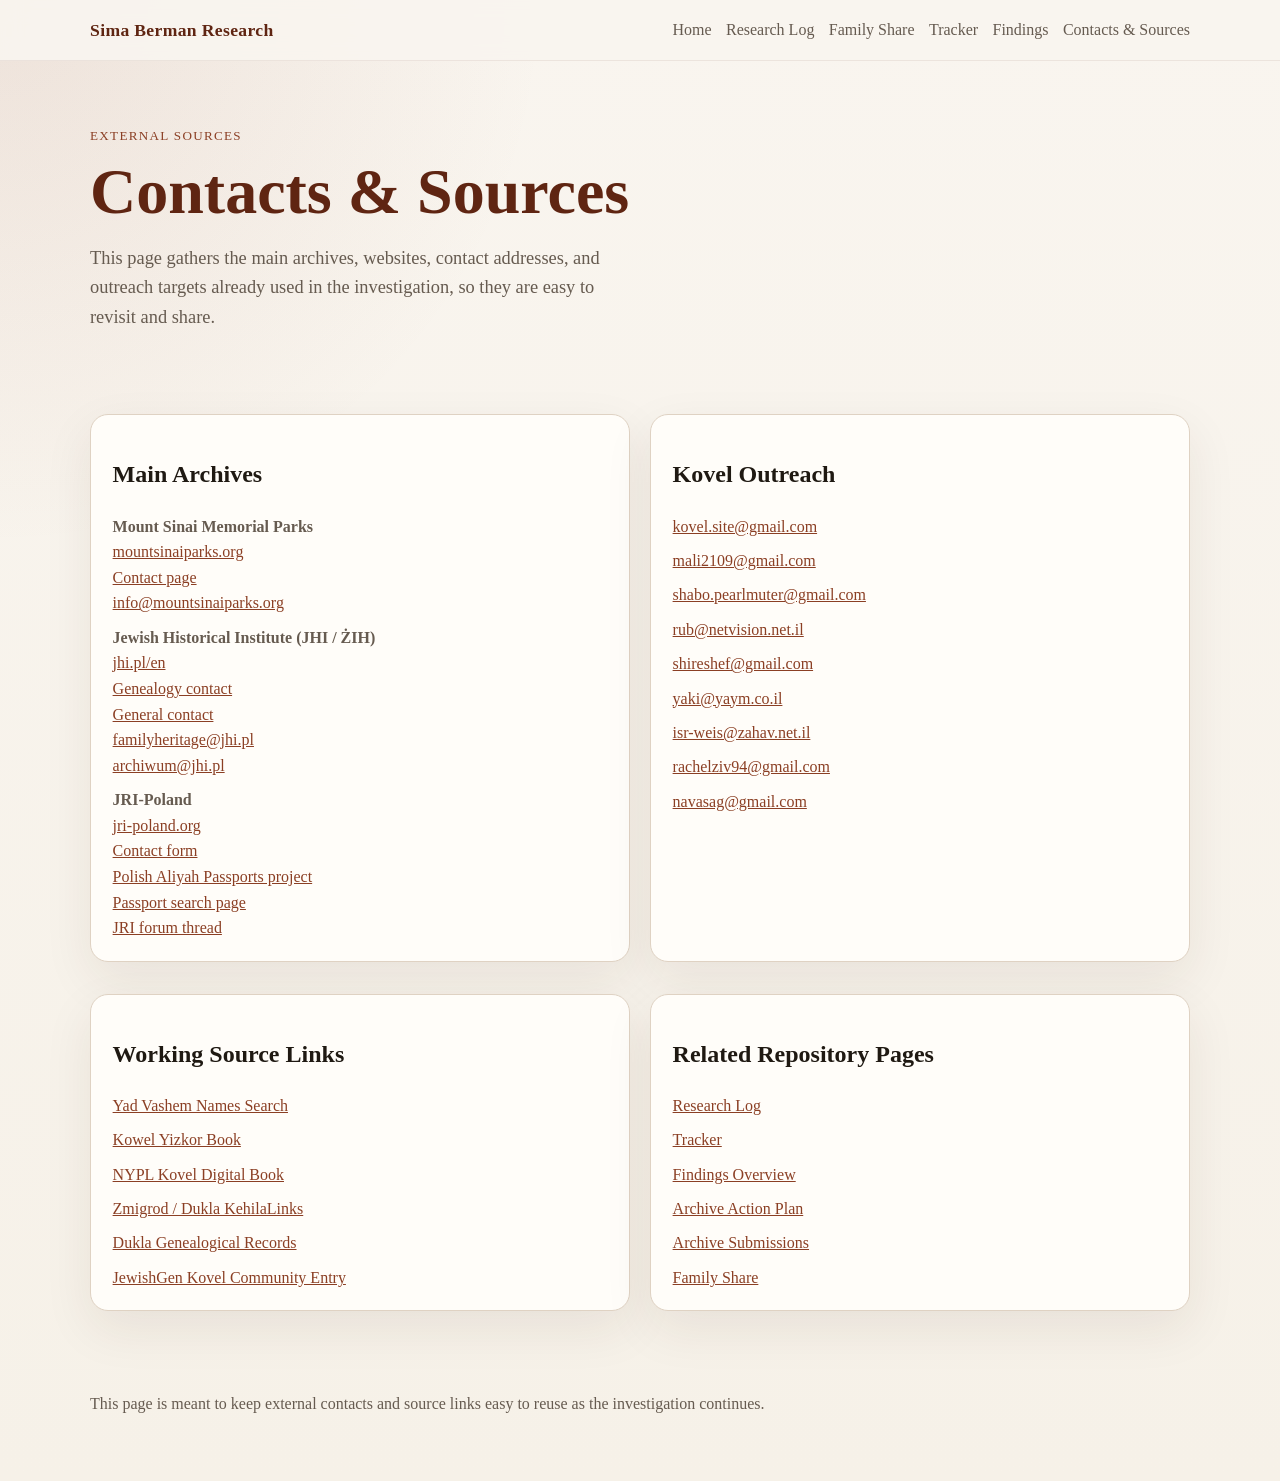
==== contacts.html @ 5a7f2d6b "Add contacts page and rename research log" ====
<!doctype html>
<html lang="en">
  <head>
    <meta charset="utf-8" />
    <meta name="viewport" content="width=device-width, initial-scale=1" />
    <title>Contacts & Sources</title>
    <link rel="stylesheet" href="./style.css" />
  </head>
  <body>
    <header class="site-header">
      <div class="wrap">
        <a class="brand" href="./index.html">Sima Berman Research</a>
        <nav class="site-nav" aria-label="Primary">
          <a href="./index.html">Home</a>
          <a href="./docs.html?doc=RESEARCH_LOG.md">Research Log</a>
          <a href="./family-share.html">Family Share</a>
          <a href="./docs.html?doc=RESEARCH_TRACKER.md">Tracker</a>
          <a href="./docs.html?doc=FINDINGS_OVERVIEW.md">Findings</a>
          <a href="./contacts.html">Contacts & Sources</a>
        </nav>
      </div>
    </header>

    <main class="wrap">
      <section class="hero compact-hero">
        <p class="eyebrow">External Sources</p>
        <h1>Contacts & Sources</h1>
        <p class="lede">
          This page gathers the main archives, websites, contact addresses, and outreach targets
          already used in the investigation, so they are easy to revisit and share.
        </p>
      </section>

      <section class="grid two">
        <article class="card">
          <h2>Main Archives</h2>
          <ul class="contact-list">
            <li>
              <strong>Mount Sinai Memorial Parks</strong><br />
              <a href="https://mountsinaiparks.org/" target="_blank" rel="noreferrer">mountsinaiparks.org</a><br />
              <a href="https://mountsinaiparks.org/contact-us/" target="_blank" rel="noreferrer">Contact page</a><br />
              <a href="mailto:info@mountsinaiparks.org">info@mountsinaiparks.org</a>
            </li>
            <li>
              <strong>Jewish Historical Institute (JHI / ŻIH)</strong><br />
              <a href="https://www.jhi.pl/en" target="_blank" rel="noreferrer">jhi.pl/en</a><br />
              <a href="https://www.jhi.pl/en/genealogy/contact-us" target="_blank" rel="noreferrer">Genealogy contact</a><br />
              <a href="https://www.jhi.pl/en/contact" target="_blank" rel="noreferrer">General contact</a><br />
              <a href="mailto:familyheritage@jhi.pl">familyheritage@jhi.pl</a><br />
              <a href="mailto:archiwum@jhi.pl">archiwum@jhi.pl</a>
            </li>
            <li>
              <strong>JRI-Poland</strong><br />
              <a href="https://www.jri-poland.org/" target="_blank" rel="noreferrer">jri-poland.org</a><br />
              <a href="https://www.jri-poland.org/contact-us/" target="_blank" rel="noreferrer">Contact form</a><br />
              <a href="https://www.jri-poland.org/blog/polish-aliyah-passports/" target="_blank" rel="noreferrer">Polish Aliyah Passports project</a><br />
              <a href="https://www.jri-poland.org/jri-polish-aliyah-passports/" target="_blank" rel="noreferrer">Passport search page</a><br />
              <a href="https://forum.jri-poland.org/t/genealogy-inquiry-buxenbaum-family-poland-1935-immigration/22104" target="_blank" rel="noreferrer">JRI forum thread</a>
            </li>
          </ul>
        </article>

        <article class="card">
          <h2>Kovel Outreach</h2>
          <ul class="contact-list">
            <li><a href="mailto:kovel.site@gmail.com">kovel.site@gmail.com</a></li>
            <li><a href="mailto:mali2109@gmail.com">mali2109@gmail.com</a></li>
            <li><a href="mailto:shabo.pearlmuter@gmail.com">shabo.pearlmuter@gmail.com</a></li>
            <li><a href="mailto:rub@netvision.net.il">rub@netvision.net.il</a></li>
            <li><a href="mailto:shireshef@gmail.com">shireshef@gmail.com</a></li>
            <li><a href="mailto:yaki@yaym.co.il">yaki@yaym.co.il</a></li>
            <li><a href="mailto:isr-weis@zahav.net.il">isr-weis@zahav.net.il</a></li>
            <li><a href="mailto:rachelziv94@gmail.com">rachelziv94@gmail.com</a></li>
            <li><a href="mailto:navasag@gmail.com">navasag@gmail.com</a></li>
          </ul>
        </article>
      </section>

      <section class="grid two">
        <article class="card">
          <h2>Working Source Links</h2>
          <ul class="contact-list">
            <li><a href="https://collections.yadvashem.org/en/names/search-results-names" target="_blank" rel="noreferrer">Yad Vashem Names Search</a></li>
            <li><a href="https://www.jewishgen.org/Yizkor/kovel1/kovel1.html" target="_blank" rel="noreferrer">Kowel Yizkor Book</a></li>
            <li><a href="https://digitalcollections.nypl.org/items/92e344e0-096e-0133-0875-58d385a7b928?canvasIndex=5" target="_blank" rel="noreferrer">NYPL Kovel Digital Book</a></li>
            <li><a href="https://kehilalinks.jewishgen.org/Zmigrod/zmigrod.htm" target="_blank" rel="noreferrer">Zmigrod / Dukla KehilaLinks</a></li>
            <li><a href="https://kehilalinks.jewishgen.org/zmigrod/dukgenre.html" target="_blank" rel="noreferrer">Dukla Genealogical Records</a></li>
            <li><a href="https://www.jewishgen.org/Communities/jgcd.php?dist1900=Kovel&get=y&prov1900=Volhynia" target="_blank" rel="noreferrer">JewishGen Kovel Community Entry</a></li>
          </ul>
        </article>

        <article class="card">
          <h2>Related Repository Pages</h2>
          <ul class="contact-list">
            <li><a href="./docs.html?doc=RESEARCH_LOG.md">Research Log</a></li>
            <li><a href="./docs.html?doc=RESEARCH_TRACKER.md">Tracker</a></li>
            <li><a href="./docs.html?doc=FINDINGS_OVERVIEW.md">Findings Overview</a></li>
            <li><a href="./docs.html?doc=ARCHIVE_ACTION_PLAN.md">Archive Action Plan</a></li>
            <li><a href="./docs.html?doc=ARCHIVE_SUBMISSIONS_READY.md">Archive Submissions</a></li>
            <li><a href="./family-share.html">Family Share</a></li>
          </ul>
        </article>
      </section>
    </main>

    <footer class="site-footer">
      <div class="wrap">
        <p>This page is meant to keep external contacts and source links easy to reuse as the investigation continues.</p>
      </div>
    </footer>
  </body>
</html>
---- style.css ----
:root {
  --bg: #f6f1e8;
  --surface: #fffdf9;
  --surface-2: #f1eadf;
  --text: #1f1912;
  --muted: #665b50;
  --accent: #8b3f24;
  --accent-dark: #5f2512;
  --border: #dfd2c3;
  --shadow: 0 18px 50px rgba(65, 43, 24, 0.08);
  --radius: 18px;
}

* {
  box-sizing: border-box;
}

body {
  margin: 0;
  font-family: Georgia, "Times New Roman", serif;
  color: var(--text);
  background:
    radial-gradient(circle at top left, rgba(139, 63, 36, 0.1), transparent 28%),
    linear-gradient(180deg, #f9f5ef 0%, var(--bg) 100%);
  line-height: 1.6;
}

a {
  color: var(--accent);
}

.wrap {
  width: min(1100px, calc(100% - 2rem));
  margin: 0 auto;
}

.site-header {
  position: sticky;
  top: 0;
  z-index: 10;
  backdrop-filter: blur(10px);
  background: rgba(249, 245, 239, 0.92);
  border-bottom: 1px solid rgba(95, 37, 18, 0.08);
}

.site-header .wrap {
  display: flex;
  align-items: center;
  justify-content: space-between;
  gap: 1rem;
  padding: 1rem 0;
}

.brand {
  font-size: 1.1rem;
  font-weight: 700;
  letter-spacing: 0.02em;
  text-decoration: none;
  color: var(--accent-dark);
}

.site-nav {
  display: flex;
  flex-wrap: wrap;
  gap: 0.9rem;
}

.site-nav a {
  text-decoration: none;
  color: var(--muted);
}

.site-nav a:hover,
.site-nav a:focus {
  color: var(--accent-dark);
}

.hero {
  padding: 4rem 0 2rem;
}

.eyebrow {
  margin: 0 0 0.75rem;
  text-transform: uppercase;
  letter-spacing: 0.1em;
  font-size: 0.82rem;
  color: var(--accent);
}

.hero h1 {
  margin: 0;
  font-size: clamp(2.1rem, 5vw, 4rem);
  line-height: 1.05;
  color: var(--accent-dark);
}

.lede {
  max-width: 60ch;
  font-size: 1.15rem;
  color: var(--muted);
}

.hero-actions {
  display: flex;
  flex-wrap: wrap;
  gap: 0.75rem;
  margin-top: 1.5rem;
}

.button {
  display: inline-flex;
  align-items: center;
  justify-content: center;
  padding: 0.8rem 1.15rem;
  border-radius: 999px;
  border: 1px solid var(--border);
  text-decoration: none;
  color: var(--accent-dark);
  background: var(--surface);
}

.button.primary {
  background: var(--accent-dark);
  color: white;
  border-color: var(--accent-dark);
}

.grid {
  display: grid;
  gap: 1.25rem;
  margin: 2rem 0;
}

.grid.two {
  grid-template-columns: repeat(2, minmax(0, 1fr));
}

.docs-grid {
  grid-template-columns: repeat(auto-fit, minmax(220px, 1fr));
}

.card,
.doc-card,
.doc-sidebar,
.doc-main {
  background: var(--surface);
  border: 1px solid var(--border);
  border-radius: var(--radius);
  box-shadow: var(--shadow);
}

.card {
  padding: 1.25rem 1.35rem;
}

.doc-card {
  display: block;
  padding: 1.15rem 1.2rem;
  text-decoration: none;
  color: inherit;
}

.doc-card h3 {
  margin-top: 0;
  color: var(--accent-dark);
}

.doc-card p {
  margin-bottom: 0;
  color: var(--muted);
}

.site-footer {
  padding: 2rem 0 3rem;
  color: var(--muted);
}

.family-layout {
  display: grid;
  gap: 1.25rem;
  padding: 2rem 0 3rem;
}

.contact-card {
  margin-bottom: 2rem;
}

.contact-list {
  list-style: none;
  padding: 0;
  margin: 1rem 0 0;
  display: grid;
  gap: 0.55rem;
}

.contact-list li {
  color: var(--muted);
}

.search-card {
  margin: 1rem 0 2rem;
}

.search-bar,
.sidebar-search {
  display: flex;
  gap: 0.6rem;
  align-items: center;
}

.search-bar input,
.sidebar-search input {
  width: 100%;
  border: 1px solid var(--border);
  border-radius: 999px;
  padding: 0.75rem 1rem;
  font: inherit;
  background: #fff;
  color: var(--text);
}

.search-bar button,
.sidebar-search button {
  border: 1px solid var(--accent-dark);
  background: var(--accent-dark);
  color: #fff;
  border-radius: 999px;
  padding: 0.75rem 1rem;
  font: inherit;
  cursor: pointer;
}

.search-status {
  margin-top: 0.8rem;
  color: var(--muted);
  font-size: 0.95rem;
}

.search-status.compact {
  font-size: 0.88rem;
}

.search-results {
  margin-top: 1rem;
  display: grid;
  gap: 0.8rem;
}

.search-results.compact {
  max-height: 300px;
  overflow: auto;
}

.search-result {
  border: 1px solid var(--border);
  border-radius: 14px;
  padding: 0.9rem 1rem;
  background: #fff;
}

.search-result h3 {
  margin: 0 0 0.35rem;
  font-size: 1rem;
}

.search-result p {
  margin: 0;
  color: var(--muted);
}

.doc-layout {
  display: grid;
  grid-template-columns: 280px minmax(0, 1fr);
  gap: 1.25rem;
  padding: 2rem 0 3rem;
}

.doc-sidebar {
  padding: 1.1rem;
  align-self: start;
  position: sticky;
  top: 5.2rem;
}

.doc-sidebar h2 {
  margin-top: 0;
  font-size: 1rem;
  color: var(--accent-dark);
}

.doc-nav {
  display: flex;
  flex-direction: column;
  gap: 0.6rem;
}

.doc-nav a {
  text-decoration: none;
}

.doc-main {
  padding: 1.5rem;
  overflow: hidden;
}

.doc-meta {
  display: flex;
  flex-wrap: wrap;
  align-items: baseline;
  justify-content: space-between;
  gap: 0.75rem;
  margin-bottom: 1rem;
  padding-bottom: 1rem;
  border-bottom: 1px solid var(--border);
}

.doc-meta h1 {
  margin: 0;
  font-size: 1.7rem;
  color: var(--accent-dark);
}

.markdown-body h1,
.markdown-body h2,
.markdown-body h3,
.markdown-body h4 {
  color: var(--accent-dark);
  line-height: 1.2;
}

.markdown-body pre {
  overflow: auto;
  padding: 1rem;
  background: #241910;
  color: #f9f5ef;
  border-radius: 12px;
}

.markdown-body code {
  font-family: "SFMono-Regular", Consolas, monospace;
  background: var(--surface-2);
  padding: 0.1rem 0.28rem;
  border-radius: 6px;
}

.markdown-body pre code {
  background: transparent;
  padding: 0;
}

.markdown-body table {
  width: 100%;
  border-collapse: collapse;
  margin: 1rem 0;
  display: block;
  overflow-x: auto;
}

.markdown-body th,
.markdown-body td {
  border: 1px solid var(--border);
  padding: 0.6rem 0.7rem;
  text-align: left;
}

.markdown-body blockquote {
  margin: 1rem 0;
  padding: 0.25rem 1rem;
  border-left: 4px solid var(--accent);
  color: var(--muted);
  background: #fbf7f1;
}

@media (max-width: 860px) {
  .grid.two,
  .doc-layout {
    grid-template-columns: 1fr;
  }

  .doc-sidebar {
    position: static;
  }
}
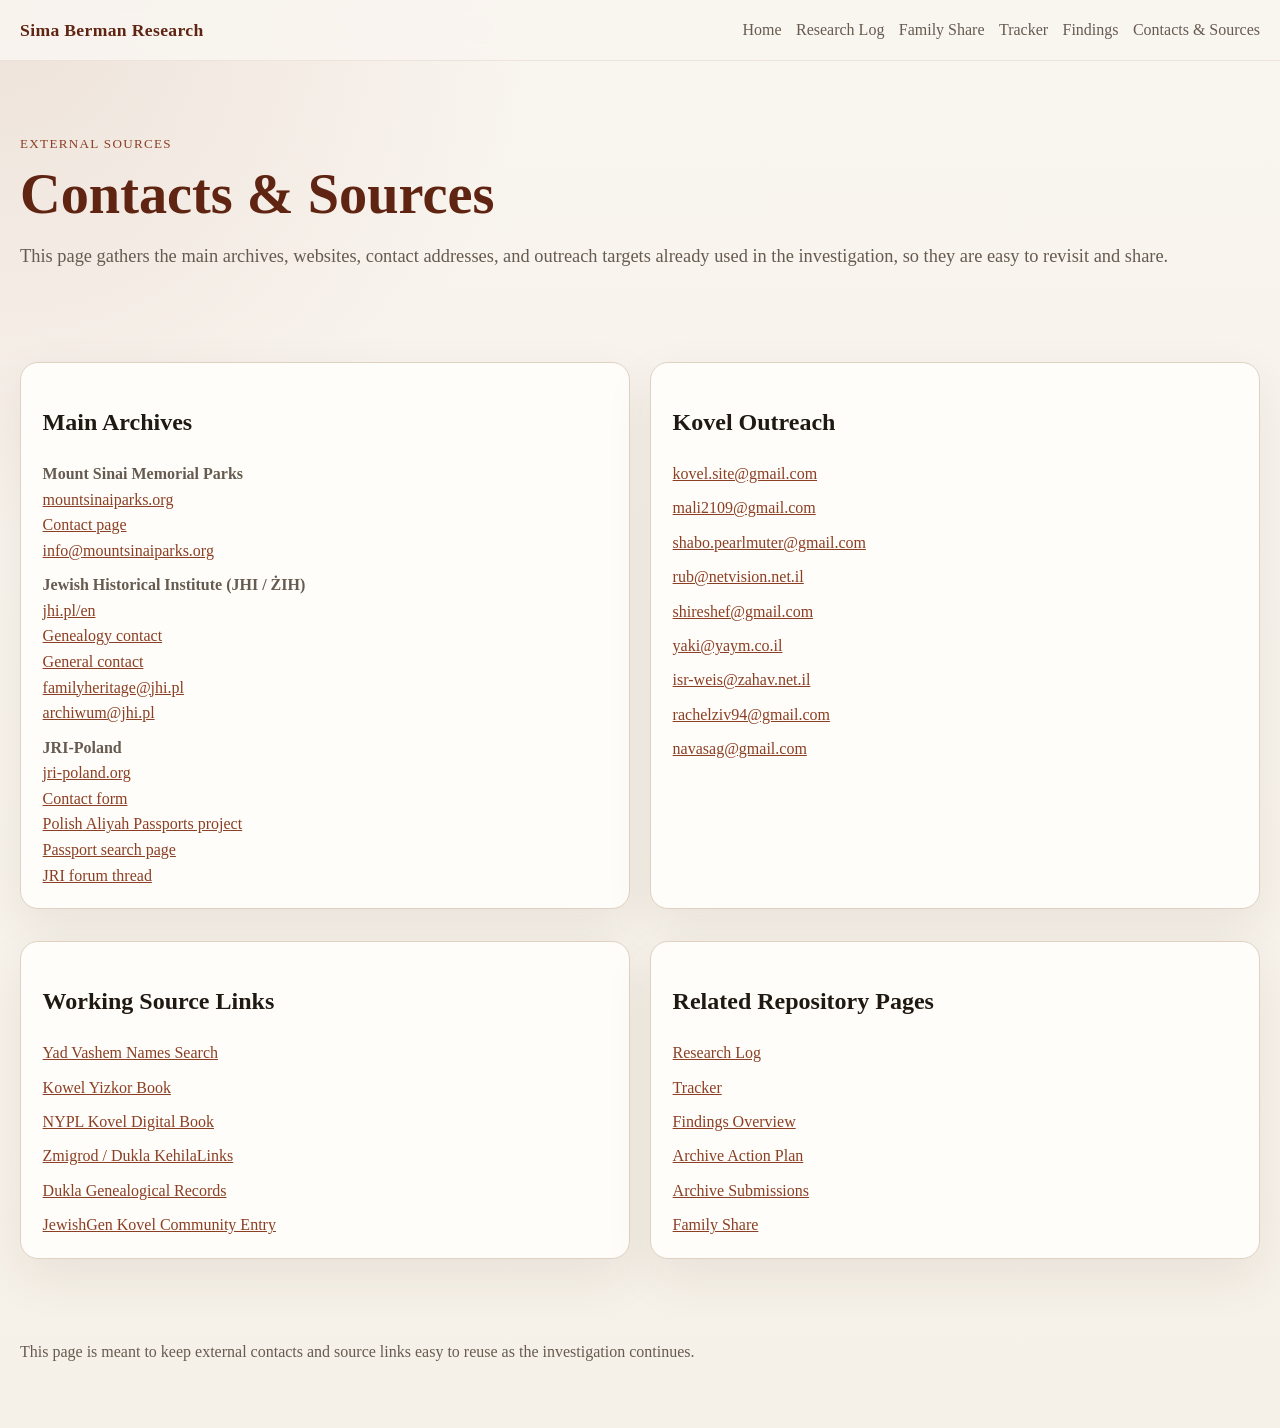
==== commit 4ddf70da: "Bust site asset cache for docs viewer updates" ====
--- a/contacts.html
+++ b/contacts.html
@@ -4,7 +4,7 @@
     <meta charset="utf-8" />
     <meta name="viewport" content="width=device-width, initial-scale=1" />
     <title>Contacts & Sources</title>
-    <link rel="stylesheet" href="./style.css" />
+    <link rel="stylesheet" href="./style.css?v=20260419" />
   </head>
   <body>
     <header class="site-header">
--- a/style.css
+++ b/style.css
@@ -30,7 +30,7 @@
 }
 
 .wrap {
-  width: min(1100px, calc(100% - 2rem));
+  width: min(1380px, calc(100% - 2.5rem));
   margin: 0 auto;
 }
 
@@ -76,7 +76,12 @@
 }
 
 .hero {
-  padding: 4rem 0 2rem;
+  padding: 4.5rem 0 2.5rem;
+  height: auto;
+  min-height: unset;
+  display: grid;
+  grid-template-columns: 1fr;
+  width: 100%;
 }
 
 .eyebrow {
@@ -89,15 +94,31 @@
 
 .hero h1 {
   margin: 0;
-  font-size: clamp(2.1rem, 5vw, 4rem);
-  line-height: 1.05;
-  color: var(--accent-dark);
+  font-size: clamp(2.8rem, 4.4vw, 4.8rem);
+  line-height: 1.02;
+  color: var(--accent-dark);
+  max-width: none;
 }
 
 .lede {
-  max-width: 60ch;
+  max-width: none;
   font-size: 1.15rem;
   color: var(--muted);
+}
+
+.hero-copy {
+  max-width: none;
+  width: 100%;
+}
+
+.hero-quote {
+  margin: 1.6rem 0 0;
+  padding: 1rem 1.2rem;
+  max-width: none;
+  border-left: 4px solid var(--accent);
+  background: rgba(255, 253, 249, 0.72);
+  color: var(--accent-dark);
+  font-size: 1.05rem;
 }
 
 .hero-actions {
@@ -183,6 +204,67 @@
 
 .contact-card {
   margin-bottom: 2rem;
+}
+
+.image-feature {
+  margin-top: 0;
+}
+
+.featured-figure {
+  margin: 1.25rem 0 0;
+}
+
+.featured-figure img {
+  display: block;
+  width: 100%;
+  border-radius: 16px;
+  border: 1px solid var(--border);
+  background: #fff;
+}
+
+.aunt-figure img {
+  width: min(50%, 420px);
+  margin: 0 auto;
+}
+
+.featured-figure figcaption {
+  margin-top: 0.8rem;
+  color: var(--muted);
+  font-size: 0.95rem;
+}
+
+.photo-notes {
+  display: grid;
+  gap: 1rem;
+  margin-top: 1.25rem;
+}
+
+.photo-note {
+  padding: 1rem 1.05rem;
+  border: 1px solid var(--border);
+  border-radius: 16px;
+  background: #fffaf4;
+}
+
+.photo-note h3 {
+  margin: 0 0 0.45rem;
+  color: var(--accent-dark);
+}
+
+.photo-note p {
+  margin: 0.45rem 0 0;
+}
+
+.photo-note blockquote {
+  margin: 0.8rem 0 0;
+  padding: 0.2rem 0 0.2rem 1rem;
+  border-left: 4px solid var(--accent);
+  color: var(--muted);
+}
+
+.photo-note-meta {
+  font-size: 0.95rem;
+  color: var(--muted);
 }
 
 .contact-list {
@@ -348,12 +430,20 @@
   padding: 0;
 }
 
-.markdown-body table {
+.table-wrap {
   width: 100%;
+  overflow-x: auto;
+  margin: 1rem 0 1.4rem;
+  border: 1px solid var(--border);
+  border-radius: 14px;
+  background: #fff;
+}
+
+.markdown-body table,
+.markdown-table {
+  width: 100%;
+  min-width: 760px;
   border-collapse: collapse;
-  margin: 1rem 0;
-  display: block;
-  overflow-x: auto;
 }
 
 .markdown-body th,
@@ -361,6 +451,17 @@
   border: 1px solid var(--border);
   padding: 0.6rem 0.7rem;
   text-align: left;
+  vertical-align: top;
+}
+
+.markdown-body th {
+  background: var(--surface-2);
+  color: var(--accent-dark);
+  font-weight: 700;
+}
+
+.markdown-body tbody tr:nth-child(even) {
+  background: #fcf8f2;
 }
 
 .markdown-body blockquote {
@@ -369,6 +470,16 @@
   border-left: 4px solid var(--accent);
   color: var(--muted);
   background: #fbf7f1;
+}
+
+.markdown-body img {
+  display: block;
+  max-width: 100%;
+  height: auto;
+  margin: 1rem 0;
+  border: 1px solid var(--border);
+  border-radius: 14px;
+  background: #fff;
 }
 
 @media (max-width: 860px) {
@@ -377,6 +488,15 @@
     grid-template-columns: 1fr;
   }
 
+  .hero {
+    min-height: auto;
+    padding-top: 3rem;
+  }
+
+  .hero h1 {
+    max-width: none;
+  }
+
   .doc-sidebar {
     position: static;
   }
